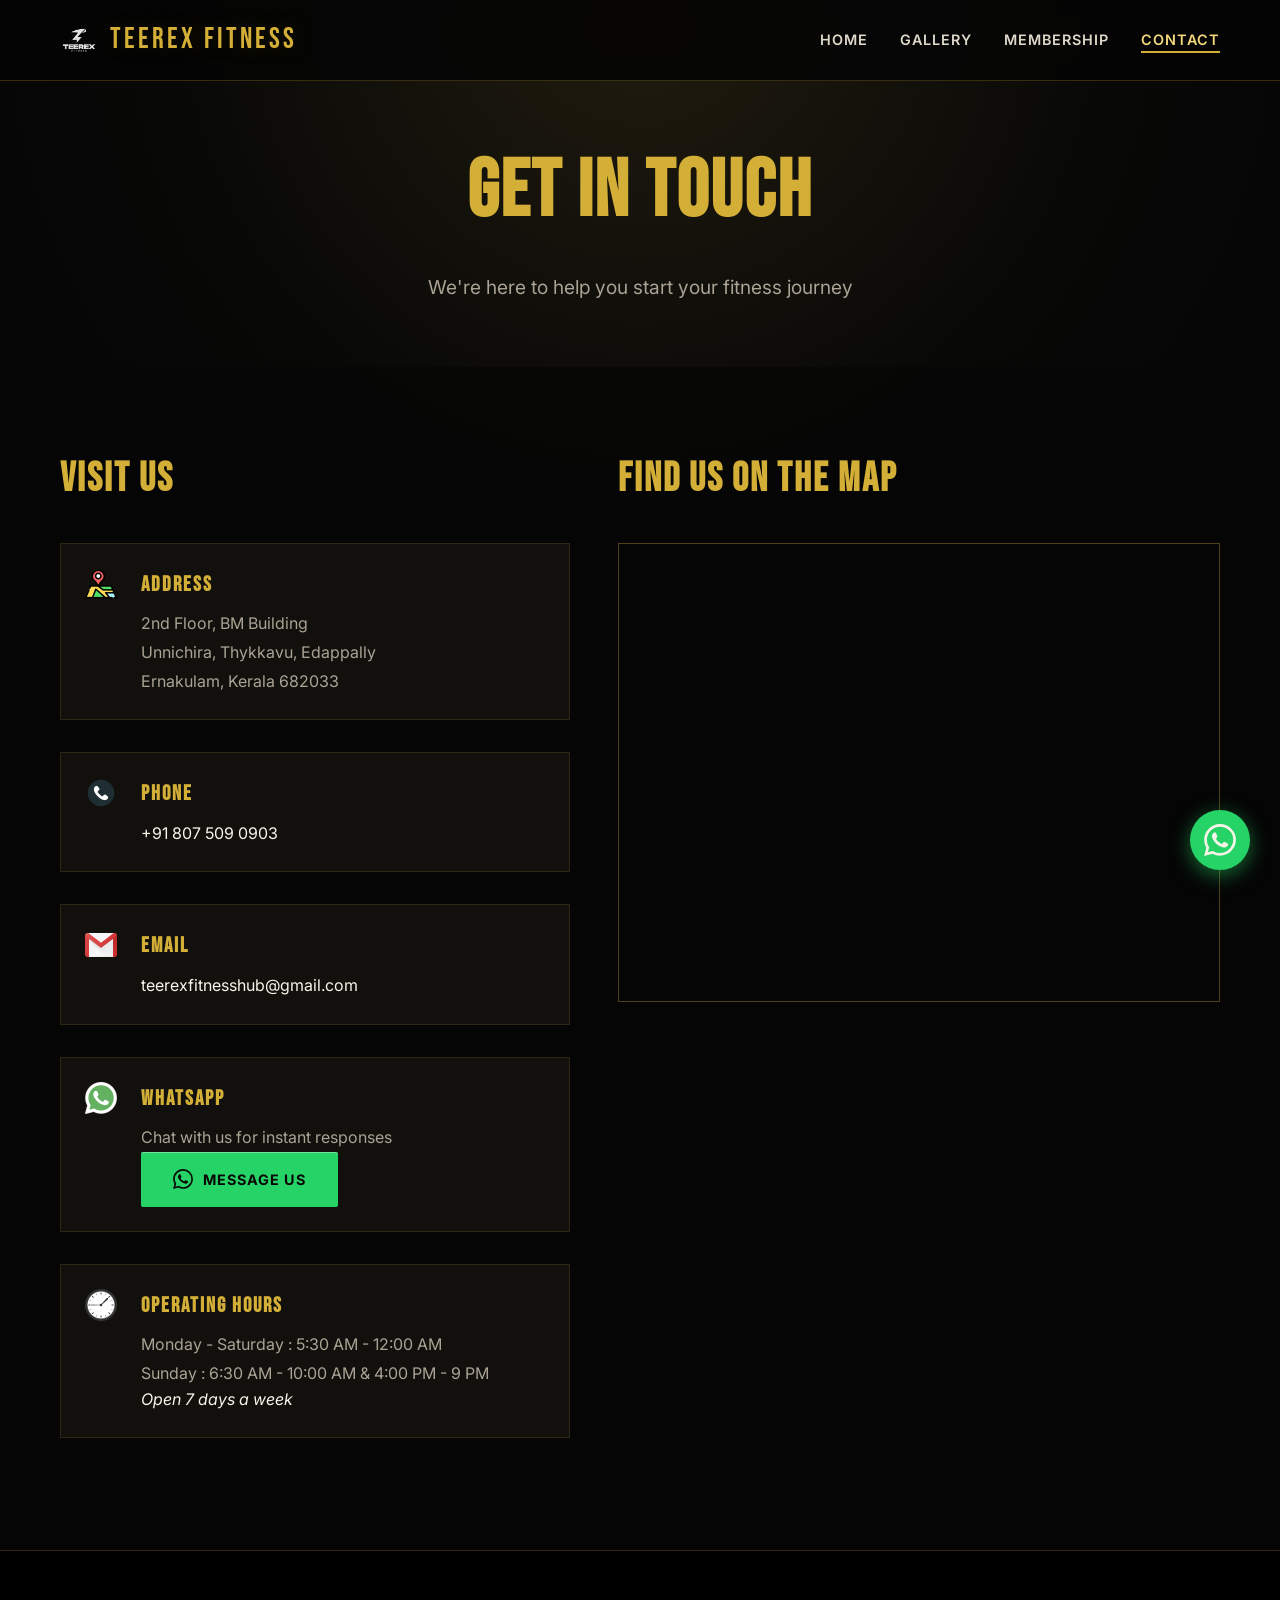
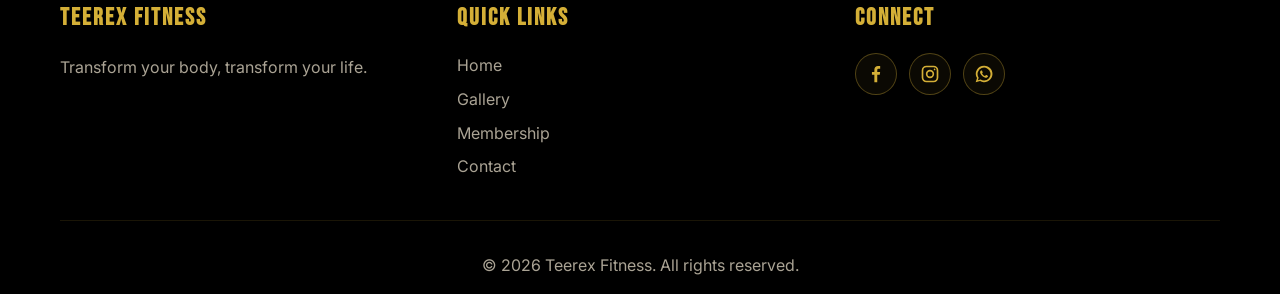
==== contact.html @ 6629a339 "Initial commit" ====
<!DOCTYPE html>
<html lang="en">
<head>
    <meta charset="UTF-8">
    <meta name="viewport" content="width=device-width, initial-scale=1.0">
    <title>Contact Us - Teerex Fitness</title>
    <link rel="stylesheet" href="style.css">
    <link rel="preconnect" href="https://fonts.googleapis.com">
    <link rel="preconnect" href="https://fonts.gstatic.com" crossorigin>
    <link href="https://fonts.googleapis.com/css2?family=Bebas+Neue&family=Inter:wght@400;600;700&display=swap" rel="stylesheet">
</head>
<body class="contact-page">
    <!-- Sticky Navigation -->
    <nav class="navbar" id="navbar">
        <div class="container nav-container">
            <div class="logo">
                <img src="images/GymLogo-transparent.png" alt="Teerex Fitness logo">
                <span>TEEREX FITNESS</span>
            </div>
             <button class="hamburger" id="hamburger" aria-label="Toggle menu">
                <span></span>
                <span></span>
                <span></span>
            </button>
            <ul class="nav-links" id="navLinks">
                <li><a href="index.html">Home</a></li>
                <li><a href="gallery.html">Gallery</a></li>
                <li><a href="membership.html">Membership</a></li>
                <li><a href="contact.html" class="active">Contact</a></li>
            </ul>
        </div>
    </nav>

    <!-- Page Header -->
    <section class="page-header">
        <div class="container">
            <h1 class="page-title">GET IN TOUCH</h1>
            <p class="page-subtitle">We're here to help you start your fitness journey</p>
        </div>
    </section>

    <!-- Contact Section -->
    <section class="section contact-section">
        <div class="container">
            <div class="contact-grid">
                <div class="contact-info">
                    <h2>VISIT US</h2>
                    
                    <div class="contact-item">
                        <div class="contact-icon">
                            <img src="images/map.png" alt="Address icon">
                        </div>
                        <div>
                            <h3>Address</h3>
                            <p>2nd Floor, BM Building<br>Unnichira, Thykkavu, Edappally<br>Ernakulam, Kerala 682033</p>
                        </div>
                    </div>

                    <div class="contact-item">
                        <div class="contact-icon">
                            <img src="images/phone.png" alt="Phone icon">
                        </div>
                        <div>
                            <h3>Phone</h3>
                            <p><a href="tel:+918075090903">+91 807 509 0903</a></p>
                        </div>
                    </div>

                    <!-- REPLACE: Update with actual email -->
                    <div class="contact-item">
                        <div class="contact-icon">
                            <img src="images/logo.png" alt="Email icon">
                        </div>
                        <div>
                            <h3>Email</h3>
                            <p><a href="mailto:teerexfitnesshub@gmail.com">teerexfitnesshub@gmail.com</a></p>
                        </div>
                    </div>

                    <div class="contact-item">
                        <div class="contact-icon">
                            <img src="images/whatsapp.png" alt="WhatsApp icon">
                        </div>
                        <div>
                            <h3>WhatsApp</h3>
                            <p>Chat with us for instant responses</p>
                            <a href="https://wa.me/918075090903" class="btn btn-primary" target="_blank">
                                <svg width="20" height="20" viewBox="0 0 24 24" fill="currentColor">
                                    <path d="M17.472 14.382c-.297-.149-1.758-.867-2.03-.967-.273-.099-.471-.148-.67.15-.197.297-.767.966-.94 1.164-.173.199-.347.223-.644.075-.297-.15-1.255-.463-2.39-1.475-.883-.788-1.48-1.761-1.653-2.059-.173-.297-.018-.458.13-.606.134-.133.298-.347.446-.52.149-.174.198-.298.298-.497.099-.198.05-.371-.025-.52-.075-.149-.669-1.612-.916-2.207-.242-.579-.487-.5-.669-.51-.173-.008-.371-.01-.57-.01-.198 0-.52.074-.792.372-.272.297-1.04 1.016-1.04 2.479 0 1.462 1.065 2.875 1.213 3.074.149.198 2.096 3.2 5.077 4.487.709.306 1.262.489 1.694.625.712.227 1.36.195 1.871.118.571-.085 1.758-.719 2.006-1.413.248-.694.248-1.289.173-1.413-.074-.124-.272-.198-.57-.347m-5.421 7.403h-.004a9.87 9.87 0 01-5.031-1.378l-.361-.214-3.741.982.998-3.648-.235-.374a9.86 9.86 0 01-1.51-5.26c.001-5.45 4.436-9.884 9.888-9.884 2.64 0 5.122 1.03 6.988 2.898a9.825 9.825 0 012.893 6.994c-.003 5.45-4.437 9.884-9.885 9.884m8.413-18.297A11.815 11.815 0 0012.05 0C5.495 0 .16 5.335.157 11.892c0 2.096.547 4.142 1.588 5.945L.057 24l6.305-1.654a11.882 11.882 0 005.683 1.448h.005c6.554 0 11.89-5.335 11.893-11.893a11.821 11.821 0 00-3.48-8.413z"/>
                                </svg>
                                Message Us
                            </a>
                        </div>
                    </div>

                    <div class="contact-item">
                        <div class="contact-icon">
                            <img src="images/watch.png" alt="Watch icon">
                        </div>
                        <div>
                            <h3>Operating Hours</h3>
                            <p>Monday - Saturday : 5:30 AM - 12:00 AM<br>
                                <p>Sunday : 6:30 AM - 10:00 AM & 4:00 PM - 9 PM</p>
                            <em>Open 7 days a week</em></p>
                        </div>
                    </div>
                </div>

                <div class="contact-map">
                    <h2>FIND US ON THE MAP</h2>
                    <!-- REPLACE: Update with actual Google Maps embed URL for your exact location -->
                    <div class="map-container">
                        <iframe src="https://www.google.com/maps/embed?pb=!1m18!1m12!1m3!1d3928.837699520671!2d76.31591597537282!3d10.030248572512807!2m3!1f0!2f0!3f0!3m2!1i1024!2i768!4f13.1!3m3!1m2!1s0x3b080d448a088895%3A0xfff744cca9f1dc3f!2sTeerex%20Fitness!5e0!3m2!1sen!2sin!4v1776975196945!5m2!1sen!2sin" width="600" height="450" style="border:0;" allowfullscreen="" loading="lazy" referrerpolicy="no-referrer-when-downgrade"></iframe>
                    </div>
                </div>
            </div>
        </div>
    </section>

    <!-- Sticky WhatsApp Button -->
    <a href="https://wa.me/918075090903" class="whatsapp-sticky" target="_blank" aria-label="Contact us on WhatsApp">
        <svg width="32" height="32" viewBox="0 0 24 24" fill="currentColor">
            <path d="M17.472 14.382c-.297-.149-1.758-.867-2.03-.967-.273-.099-.471-.148-.67.15-.197.297-.767.966-.94 1.164-.173.199-.347.223-.644.075-.297-.15-1.255-.463-2.39-1.475-.883-.788-1.48-1.761-1.653-2.059-.173-.297-.018-.458.13-.606.134-.133.298-.347.446-.52.149-.174.198-.298.298-.497.099-.198.05-.371-.025-.52-.075-.149-.669-1.612-.916-2.207-.242-.579-.487-.5-.669-.51-.173-.008-.371-.01-.57-.01-.198 0-.52.074-.792.372-.272.297-1.04 1.016-1.04 2.479 0 1.462 1.065 2.875 1.213 3.074.149.198 2.096 3.2 5.077 4.487.709.306 1.262.489 1.694.625.712.227 1.36.195 1.871.118.571-.085 1.758-.719 2.006-1.413.248-.694.248-1.289.173-1.413-.074-.124-.272-.198-.57-.347m-5.421 7.403h-.004a9.87 9.87 0 01-5.031-1.378l-.361-.214-3.741.982.998-3.648-.235-.374a9.86 9.86 0 01-1.51-5.26c.001-5.45 4.436-9.884 9.888-9.884 2.64 0 5.122 1.03 6.988 2.898a9.825 9.825 0 012.893 6.994c-.003 5.45-4.437 9.884-9.885 9.884m8.413-18.297A11.815 11.815 0 0012.05 0C5.495 0 .16 5.335.157 11.892c0 2.096.547 4.142 1.588 5.945L.057 24l6.305-1.654a11.882 11.882 0 005.683 1.448h.005c6.554 0 11.89-5.335 11.893-11.893a11.821 11.821 0 00-3.48-8.413z"/>
        </svg>
    </a>

    <!-- Footer -->
    <footer class="footer">
        <div class="container">
            <div class="footer-content">
                <div class="footer-section">
                    <h4>TEEREX FITNESS</h4>
                    <p>Transform your body, transform your life.</p>
                </div>
                <div class="footer-section">
                    <h4>Quick Links</h4>
                    <ul>
                        <li><a href="index.html">Home</a></li>
                        <li><a href="gallery.html">Gallery</a></li>
                        <li><a href="membership.html">Membership</a></li>
                        <li><a href="contact.html">Contact</a></li>
                    </ul>
                </div>
                <div class="footer-section">
                    <h4>Connect</h4>
                    <div class="social-icons">
                        <!-- REPLACE: Add your actual Facebook and Instagram profile links -->
                        <a href="https://www.facebook.com/share/1c6NTi8Nqt/?mibextid=wwXIfr" aria-label="Facebook">
                            <svg viewBox="0 0 24 24" aria-hidden="true"><path d="M13.5 22v-9h3l.45-3.5H13.5V7.26c0-1.01.28-1.7 1.73-1.7H17V2.43c-.31-.04-1.37-.13-2.61-.13-2.58 0-4.35 1.58-4.35 4.48V9.5H7.12V13h2.92v9h3.46Z"/></svg>
                        </a>
                        <a href="https://www.instagram.com/teerexfitness/" aria-label="Instagram">
                            <svg viewBox="0 0 24 24" aria-hidden="true"><path d="M7.75 2h8.5A5.76 5.76 0 0 1 22 7.75v8.5A5.76 5.76 0 0 1 16.25 22h-8.5A5.76 5.76 0 0 1 2 16.25v-8.5A5.76 5.76 0 0 1 7.75 2Zm0 2A3.75 3.75 0 0 0 4 7.75v8.5A3.75 3.75 0 0 0 7.75 20h8.5A3.75 3.75 0 0 0 20 16.25v-8.5A3.75 3.75 0 0 0 16.25 4h-8.5ZM17.5 5.5a1 1 0 1 1 0 2 1 1 0 0 1 0-2ZM12 7a5 5 0 1 1 0 10 5 5 0 0 1 0-10Zm0 2a3 3 0 1 0 0 6 3 3 0 0 0 0-6Z"/></svg>
                        </a>
                        <a href="https://wa.me/918075090903" target="_blank" rel="noopener noreferrer" aria-label="WhatsApp">
                            <svg viewBox="0 0 24 24" aria-hidden="true"><path d="M12.04 2a9.84 9.84 0 0 0-8.42 14.93L2 22l5.23-1.56A9.9 9.9 0 1 0 12.04 2Zm0 17.8a7.8 7.8 0 0 1-3.97-1.09l-.28-.17-3.1.92.94-3.02-.19-.3A7.75 7.75 0 1 1 12.04 19.8Zm4.27-5.82c-.23-.12-1.38-.68-1.6-.76-.21-.08-.37-.12-.52.12-.16.23-.61.76-.74.92-.14.15-.27.17-.51.05-.23-.12-.99-.36-1.88-1.16a7.03 7.03 0 0 1-1.3-1.62c-.14-.23-.02-.36.1-.48.11-.1.24-.27.35-.41.12-.13.16-.23.24-.39.08-.15.04-.29-.02-.41-.06-.12-.53-1.27-.72-1.74-.19-.46-.39-.39-.53-.4h-.45c-.15 0-.41.06-.62.29-.22.24-.82.8-.82 1.95 0 1.15.84 2.26.95 2.42.12.15 1.65 2.52 4 3.53.56.24.99.38 1.33.49.56.18 1.07.15 1.48.09.45-.07 1.38-.57 1.58-1.11.19-.55.19-1.02.13-1.11-.06-.1-.22-.16-.45-.28Z"/></svg>
                        </a>
                    </div>
                </div>
            </div>
            <div class="footer-bottom">
                <p>&copy; 2026 Teerex Fitness. All rights reserved.</p>
            </div>
        </div>
    </footer>

    <script src="main.js"></script>
</body>
</html>
---- style.css ----
/* ===================================
   TEEREX FITNESS - GLOBAL STYLES
   =================================== */

/* CSS Variables */
:root {
    --bg-dark: #050505;
    --bg-card: #11100d;
    --bg-elevated: #181611;
    --text-light: #f8f4e8;
    --text-gray: #aaa394;
    --accent: #d4af37;
    --accent-light: #f3d77b;
    --accent-hover: #b89224;
    --gold-rgb: 212, 175, 55;
    /* Replace this URL with your final hero image, e.g. url('images/hero-gym.jpg') */
    --hero-image: url('https://images.unsplash.com/photo-1534438327276-14e5300c3a48?auto=format&fit=crop&w=2000&q=85');
    --transition: all 0.3s ease;
}

/* Reset & Base Styles */
* {
    margin: 0;
    padding: 0;
    box-sizing: border-box;
}

html {
    scroll-behavior: smooth;
}

body {
    font-family: 'Inter', sans-serif;
    background-color: var(--bg-dark);
    color: var(--text-light);
    line-height: 1.6;
    overflow-x: hidden;
    background-image: radial-gradient(circle at 50% 0%, rgba(var(--gold-rgb), 0.045), transparent 34rem);
}

h1, h2, h3, h4, h5, h6 {
    font-family: 'Bebas Neue', sans-serif;
    letter-spacing: 2px;
}

a {
    text-decoration: none;
    color: inherit;
    transition: var(--transition);
}

img {
    max-width: 100%;
    height: auto;
    display: block;
}

/* Container */
.container {
    max-width: 1200px;
    margin: 0 auto;
    padding: 0 20px;
}

/* ===================================
   NAVIGATION
   =================================== */

.navbar {
    position: fixed;
    top: 0;
    left: 0;
    right: 0;
    background-color: rgba(5, 5, 5, 0.9);
    backdrop-filter: blur(10px);
    z-index: 1000;
    padding: 1rem 0;
    border-bottom: 1px solid rgba(var(--gold-rgb), 0.24);
    box-shadow: 0 12px 35px rgba(0, 0, 0, 0.35);
}

.nav-container {
    display: flex;
    justify-content: space-between;
    align-items: center;
}

.logo {
    font-family: 'Bebas Neue', sans-serif;
    font-size: 1.8rem;
    letter-spacing: 3px;
    color: var(--accent);
    text-shadow: 0 0 24px rgba(var(--gold-rgb), 0.2);
    display: flex;
    align-items: center;
    gap: 0.75rem;
}

.logo img {
    width: 38px;
    height: 48px;
    object-fit: cover;
    display: block;
    filter: invert(1);
}

.nav-links {
    display: flex;
    list-style: none;
    gap: 2rem;
}

.nav-links a {
    font-weight: 600;
    text-transform: uppercase;
    font-size: 0.9rem;
    letter-spacing: 1px;
    position: relative;
    color: #ded8c9;
}

.nav-links a::after {
    content: '';
    position: absolute;
    bottom: -5px;
    left: 0;
    width: 0;
    height: 2px;
    background-color: var(--accent);
    transition: var(--transition);
}

.nav-links a:hover::after,
.nav-links a.active::after {
    width: 100%;
}

.nav-links a:hover,
.nav-links a.active {
    color: var(--accent-light);
}

.hamburger {
    display: none;
    flex-direction: column;
    gap: 5px;
    background: none;
    border: none;
    cursor: pointer;
    padding: 5px;
}

.hamburger span {
    width: 25px;
    height: 3px;
    background-color: var(--text-light);
    transition: var(--transition);
}

/* ===================================
   HERO SECTION
   =================================== */

.hero {
    height: 100vh;
    display: flex;
    align-items: center;
    justify-content: center;
    text-align: center;
    position: relative;
    background-image:
        linear-gradient(90deg, rgba(3, 3, 3, 0.88), rgba(5, 5, 5, 0.52), rgba(3, 3, 3, 0.88)),
        linear-gradient(0deg, rgba(3, 3, 3, 0.7), rgba(212, 175, 55, 0.08)),
        var(--hero-image);
    background-size: cover;
    background-position: center;
    background-repeat: no-repeat;
    background-color: #050505;
    overflow: hidden;
}

.hero::before {
    content: '';
    position: absolute;
    top: 0;
    left: 0;
    right: 0;
    bottom: 0;
    background: 
        repeating-linear-gradient(
            90deg,
            transparent,
            transparent 50px,
            rgba(var(--gold-rgb), 0.045) 50px,
            rgba(var(--gold-rgb), 0.045) 51px
        );
}

.hero-overlay {
    position: absolute;
    top: 0;
    left: 0;
    right: 0;
    bottom: 0;
    background: radial-gradient(circle at center, transparent 0%, rgba(3, 3, 3, 0.82) 100%);
}

.hero-content {
    position: relative;
    z-index: 1;
}

.hero-logo {
    width: clamp(110px, 14vw, 170px);
    height: auto;
    margin: 0 auto 1.5rem;
    filter: invert(1);
    animation: fadeInUp 0.8s ease;
}

.hero-title {
    font-size: clamp(3rem, 10vw, 7rem);
    margin-bottom: 1rem;
    color: var(--accent);
    background: linear-gradient(110deg, #9f791b 5%, #f6df91 45%, #d4af37 68%, #8b6815 100%);
    -webkit-background-clip: text;
    background-clip: text;
    -webkit-text-fill-color: transparent;
    text-shadow: 0 10px 45px rgba(var(--gold-rgb), 0.18);
    animation: fadeInUp 1s ease;
}

.hero-tagline {
    font-size: clamp(1rem, 3vw, 1.5rem);
    margin-bottom: 2rem;
    font-weight: 600;
    letter-spacing: 2px;
    animation: fadeInUp 1s ease 0.2s both;
}

@keyframes fadeInUp {
    from {
        opacity: 0;
        transform: translateY(30px);
    }
    to {
        opacity: 1;
        transform: translateY(0);
    }
}

/* ===================================
   BUTTONS
   =================================== */

.btn {
    display: inline-flex;
    align-items: center;
    gap: 10px;
    padding: 1rem 2rem;
    font-weight: 700;
    text-transform: uppercase;
    letter-spacing: 1px;
    border: none;
    cursor: pointer;
    transition: var(--transition);
    font-size: 0.9rem;
    border-radius: 2px;
}

.btn-primary {
    background: linear-gradient(135deg, var(--accent-light), var(--accent));
    color: #080704;
    box-shadow: inset 0 1px 0 rgba(255, 255, 255, 0.35);
}

.btn-primary:hover {
    background-color: var(--accent-hover);
    transform: translateY(-2px);
    box-shadow: 0 10px 30px rgba(var(--gold-rgb), 0.28);
}

.btn-secondary {
    background-color: transparent;
    color: var(--text-light);
    border: 2px solid var(--accent);
}

.btn-secondary:hover {
    background-color: var(--accent);
    color: #080704;
    transform: translateY(-2px);
}

.btn-large {
    padding: 1.2rem 2.5rem;
    font-size: 1rem;
}

.btn-small {
    padding: 0.6rem 1.2rem;
    font-size: 0.85rem;
}

/* Match all WhatsApp call-to-action buttons to the sticky WhatsApp button. */
.btn[href*="wa.me"] {
    background: #25D366;
    color: #080704;
    border-color: #25D366;
}

.btn[href*="wa.me"]:hover {
    background: #25D366;
    color: #080704;
    border-color: #25D366;
    box-shadow: 0 10px 30px rgba(37, 211, 102, 0.35);
}

.btn.get-started-btn,
.btn.get-started-btn:hover {
    background: #f8e58c;
    color: #080704;
    border-color: #f8e58c;
    box-shadow: 0 10px 30px rgba(248, 229, 140, 0.22);
}

/* ===================================
   SECTIONS
   =================================== */

.section {
    padding: 5rem 0;
}

.section-title {
    font-size: clamp(2.5rem, 5vw, 4rem);
    text-align: center;
    margin-bottom: 1rem;
    color: var(--accent);
}

.section-subtitle {
    text-align: center;
    font-size: 1.2rem;
    color: var(--text-gray);
    margin-bottom: 3rem;
}

.page-header {
    padding: 8rem 0 4rem;
    text-align: center;
    background: radial-gradient(circle at top, #211c0f 0%, #080807 65%, #050505 100%);
    border-bottom: 1px solid rgba(var(--gold-rgb), 0.12);
}

.page-title {
    font-size: clamp(3rem, 8vw, 5rem);
    color: var(--accent);
    margin-bottom: 1rem;
}

.page-subtitle {
    font-size: 1.2rem;
    color: var(--text-gray);
}

/* Remove only the divider below inner-page headings. */
.gallery-page .page-header,
.membership-page .page-header,
.contact-page .page-header {
    border-bottom: none;
}

/* ===================================
   FEATURE CARDS
   =================================== */

.features-grid {
    display: grid;
    grid-template-columns: repeat(auto-fit, minmax(250px, 1fr));
    gap: 2rem;
    margin-top: 3rem;
}

.feature-card {
    background-color: var(--bg-card);
    padding: 2rem;
    border: 1px solid rgba(var(--gold-rgb), 0.14);
    transition: var(--transition);
    text-align: center;
}

.feature-card:hover {
    transform: translateY(-10px);
    border-color: var(--accent);
    box-shadow: 0 16px 45px rgba(0, 0, 0, 0.55), 0 0 24px rgba(var(--gold-rgb), 0.08);
}

.feature-icon {
    display: flex;
    align-items: center;
    justify-content: center;
    width: 64px;
    height: 64px;
    margin: 0 auto 1.25rem;
}

.feature-icon img {
    width: 100%;
    height: 100%;
    object-fit: contain;
    opacity: 0.95;
    filter: brightness(0) saturate(100%) invert(72%) sepia(54%) saturate(740%) hue-rotate(5deg) brightness(94%) contrast(89%) drop-shadow(0 0 6px rgba(var(--gold-rgb), 0.25));
}

.feature-card h3 {
    font-size: 1.5rem;
    margin-bottom: 1rem;
    color: var(--accent);
}

.feature-card p {
    color: var(--text-gray);
    line-height: 1.8;
}

/* ===================================
   MOTIVATIONAL BANNER
   =================================== */

.motivational-banner {
    background: var(--bg-dark);
    color: var(--text-light);
    padding: 4rem 2rem;
    text-align: center;
    position: relative;
}

.quote {
    font-family: 'Bebas Neue', sans-serif;
    font-size: clamp(1.5rem, 4vw, 3rem);
    margin-bottom: 1rem;
    position: relative;
    z-index: 1;
    letter-spacing: 3px;
}

.quote-author {
    font-size: 1.2rem;
    font-weight: 600;
    position: relative;
    z-index: 1;
}

/* ===================================
   MEMBERSHIP TEASER
   =================================== */

.membership-teaser {
    background-color: var(--bg-card);
}

/* ===================================
   TESTIMONIALS SECTION
   =================================== */

.testimonials-section {
    background-color: var(--bg-dark);
}

.testimonials-grid {
    display: grid;
    grid-template-columns: repeat(auto-fit, minmax(320px, 1fr));
    gap: 2rem;
    margin-top: 3rem;
}

.testimonial-card {
    background-color: var(--bg-card);
    padding: 2rem;
    border: 1px solid rgba(var(--gold-rgb), 0.14);
    border-left: 4px solid var(--accent);
    transition: var(--transition);
    display: flex;
    flex-direction: column;
    gap: 1.5rem;
}

.testimonial-card:hover {
    transform: translateY(-5px);
    border-color: var(--accent);
    box-shadow: 0 16px 45px rgba(0, 0, 0, 0.55), 0 0 24px rgba(var(--gold-rgb), 0.08);
}

.testimonial-stars {
    font-size: 1.2rem;
    color: var(--accent-light);
}

.testimonial-text {
    color: var(--text-gray);
    line-height: 1.8;
    font-style: italic;
    flex-grow: 1;
}

.testimonial-author {
    display: flex;
    align-items: center;
    gap: 1rem;
    padding-top: 1rem;
    border-top: 1px solid rgba(var(--gold-rgb), 0.14);
}

.author-avatar {
    width: 50px;
    height: 50px;
    background: linear-gradient(135deg, var(--accent-light) 0%, var(--accent-hover) 100%);
    color: #080704;
    border-radius: 50%;
    display: flex;
    align-items: center;
    justify-content: center;
    font-family: 'Bebas Neue', sans-serif;
    font-size: 1.2rem;
    font-weight: bold;
    flex-shrink: 0;
}

.author-info h4 {
    font-size: 1.1rem;
    color: var(--text-light);
    margin-bottom: 0.2rem;
}

.author-info p {
    font-size: 0.85rem;
    color: var(--text-gray);
}

/* ===================================
   MEMBERSHIP TEASER (CONTINUED)
   =================================== */

.teaser-cards {
    display: grid;
    grid-template-columns: repeat(auto-fit, minmax(250px, 1fr));
    gap: 2rem;
    margin: 3rem 0;
}

.teaser-card {
    background-color: var(--bg-dark);
    padding: 2rem;
    border: 1px solid rgba(var(--gold-rgb), 0.22);
    text-align: center;
    transition: var(--transition);
    position: relative;
}

.teaser-card.featured {
    border-color: var(--accent);
    transform: scale(1.05);
}

.teaser-card:hover {
    transform: translateY(-10px) scale(1.05);
    border-color: var(--accent);
}

.teaser-card h3 {
    font-size: 2rem;
    color: var(--accent);
    margin-bottom: 1rem;
}

.badge {
    position: absolute;
    top: -15px;
    right: 20px;
    background-color: var(--accent);
    color: #080704;
    padding: 0.5rem 1rem;
    font-size: 0.75rem;
    font-weight: 700;
    letter-spacing: 1px;
}

/* ===================================
   TRAINERS PAGE
   =================================== */

.trainers-grid {
    display: grid;
    grid-template-columns: repeat(auto-fit, minmax(300px, 1fr));
    gap: 2rem;
}

.trainer-card {
    background-color: var(--bg-card);
    overflow: hidden;
    border: 1px solid rgba(var(--gold-rgb), 0.14);
    transition: var(--transition);
}

.trainer-card:hover {
    transform: translateY(-10px);
    border-color: var(--accent);
    box-shadow: 0 18px 50px rgba(0, 0, 0, 0.6), 0 0 28px rgba(var(--gold-rgb), 0.1);
}

.trainer-image {
    width: 100%;
    height: 400px;
    overflow: hidden;
}

.trainer-image img {
    width: 100%;
    height: 100%;
    object-fit: cover;
    transition: var(--transition);
}

.trainer-card:hover .trainer-image img {
    transform: scale(1.1);
}

.trainer-info {
    padding: 1.5rem;
}

.trainer-info h3 {
    font-size: 1.8rem;
    color: var(--accent);
    margin-bottom: 0.5rem;
}

.trainer-specialty {
    color: var(--text-gray);
    font-weight: 600;
    text-transform: uppercase;
    font-size: 0.9rem;
    letter-spacing: 1px;
    margin-bottom: 1rem;
}

.trainer-bio {
    color: var(--text-gray);
    line-height: 1.8;
}

/* ===================================
   GALLERY PAGE
   =================================== */

.gallery-grid {
    display: grid;
    grid-template-columns: repeat(3, minmax(0, 1fr));
    grid-auto-rows: 260px;
    gap: 1rem;
    grid-auto-flow: dense;
}

.gallery-item {
    overflow: hidden;
    position: relative;
    cursor: pointer;
    border: 1px solid rgba(var(--gold-rgb), 0.14);
}

.gallery-item.tall {
    grid-row: span 2;
}

.gallery-item.wide {
    grid-column: span 2;
}

.gallery-item img {
    width: 100%;
    height: 100%;
    object-fit: cover;
    transition: var(--transition);
}

.gallery-item:hover img {
    transform: scale(1.1);
    filter: brightness(0.7);
}

.gallery-item:hover {
    border-color: rgba(var(--gold-rgb), 0.65);
    box-shadow: 0 14px 38px rgba(0, 0, 0, 0.6);
}

/* ===================================
   MEMBERSHIP PAGE
   =================================== */

.pricing-grid {
    display: grid;
    grid-template-columns: repeat(4, minmax(0, 1fr));
    gap: 1.5rem;
    margin-top: 3rem;
    align-items: stretch;
}

.pricing-card {
    background-color: var(--bg-card);
    padding: 2.5rem;
    border: 1px solid rgba(var(--gold-rgb), 0.22);
    text-align: center;
    transition: var(--transition);
    position: relative;
    display: flex;
    flex-direction: column;
    min-width: 0;
}

.pricing-card.featured {
    border-color: var(--accent);
    transform: scale(1.05);
}

.pricing-card:hover {
    transform: translateY(-10px) scale(1.05);
    border-color: var(--accent);
    box-shadow: 0 18px 50px rgba(0, 0, 0, 0.62), 0 0 28px rgba(var(--gold-rgb), 0.1);
}

.popular-badge {
    position: absolute;
    top: -15px;
    left: 50%;
    transform: translateX(-50%);
    background-color: var(--accent);
    color: #080704;
    padding: 0.5rem 1.5rem;
    font-size: 0.75rem;
    font-weight: 700;
    letter-spacing: 1px;
}

.value-badge {
    position: absolute;
    top: -13px;
    left: 50%;
    transform: translateX(-50%);
    padding: 0.4rem 1rem;
    background: #292929;
    color: #aaa;
    border: 1px solid #444;
    font-size: 0.7rem;
    font-weight: 700;
    letter-spacing: 1px;
    white-space: nowrap;
}

.pricing-card.low-value {
    background: #0b0b0b;
    border-color: #333;
}

.pricing-card.low-value:hover {
    border-color: #555;
    box-shadow: none;
}

.pricing-card.low-value .plan-name,
.pricing-card.low-value .amount {
    color: #aaa;
}

.first-payment {
    min-height: 1.4rem;
    margin: -1.15rem 0 0.75rem;
    color: #a9a9a9;
    font-size: 0.8rem;
    font-weight: 600;
}

.plan-features .fee-item {
    color: #c87878;
    font-weight: 600;
}

.plan-name {
    font-size: 2.5rem;
    color: var(--accent);
    margin-bottom: 1.5rem;
}

.plan-price {
    margin-bottom: 2rem;
}

.currency {
    font-size: 1.5rem;
    vertical-align: top;
}

.amount {
    font-family: 'Bebas Neue', sans-serif;
    font-size: 4rem;
    color: var(--text-light);
}

.period {
    font-size: 1rem;
    color: var(--text-gray);
}

.plan-features {
    list-style: none;
    text-align: left;
    margin-bottom: 2rem;
    flex-grow: 1;
}

.plan-features li {
    padding: 0.8rem 0;
    border-bottom: 1px solid rgba(var(--gold-rgb), 0.12);
    color: var(--text-gray);
}

.pricing-note {
    text-align: center;
    margin-top: 3rem;
    color: var(--text-gray);
    font-style: italic;
}

.pricing-note p {
    margin-bottom: 0.5rem;
}

@media (max-width: 1100px) {
    .pricing-grid {
        grid-template-columns: repeat(2, minmax(0, 1fr));
    }
}

/* ===================================
   CONTACT PAGE
   =================================== */

.contact-grid {
    display: grid;
    grid-template-columns: 1fr 1fr;
    gap: 3rem;
}

.contact-info h2 {
    font-size: 2.5rem;
    color: var(--accent);
    margin-bottom: 2rem;
}

.contact-item {
    display: flex;
    gap: 1.5rem;
    margin-bottom: 2rem;
    padding: 1.5rem;
    background-color: var(--bg-card);
    border: 1px solid rgba(var(--gold-rgb), 0.14);
    transition: var(--transition);
}

.contact-item:hover {
    border-color: var(--accent);
    transform: translateX(10px);
}

.contact-icon {
    font-size: 2rem;
    flex-shrink: 0;
}

.contact-icon img {
    width: 32px;
    height: 32px;
    object-fit: contain;
    display: block;
}

.contact-item h3 {
    font-size: 1.3rem;
    color: var(--accent);
    margin-bottom: 0.5rem;
}

.contact-item p {
    color: var(--text-gray);
    line-height: 1.8;
}

.contact-item a {
    color: var(--text-light);
}

.contact-item a:hover {
    color: var(--accent);
}

.contact-map h2 {
    font-size: 2.5rem;
    color: var(--accent);
    margin-bottom: 2rem;
}

.map-container {
    border: 1px solid rgba(var(--gold-rgb), 0.35);
    overflow: hidden;
}

.map-note {
    margin-top: 1rem;
    color: var(--text-gray);
    font-size: 0.9rem;
    font-style: italic;
}

/* ===================================
   CTA SECTION
   =================================== */

.cta-section {
    background: radial-gradient(circle at center, #1d190e 0%, var(--bg-dark) 72%);
    border-block: 1px solid rgba(var(--gold-rgb), 0.12);
    padding: 5rem 2rem;
    text-align: center;
}

.cta-section h2 {
    font-size: clamp(2rem, 5vw, 3.5rem);
    color: var(--accent);
    margin-bottom: 1rem;
}

.cta-section p {
    font-size: 1.2rem;
    color: var(--text-gray);
    margin-bottom: 2rem;
}

/* ===================================
   STICKY WHATSAPP BUTTON
   =================================== */

.whatsapp-sticky {
    position: fixed;
    bottom: 30px;
    right: 30px;
    width: 60px;
    height: 60px;
    background-color: #25D366;
    border-radius: 50%;
    display: flex;
    align-items: center;
    justify-content: center;
    box-shadow: 0 5px 20px rgba(37, 211, 102, 0.5);
    z-index: 999;
    transition: var(--transition);
}

.whatsapp-sticky:hover {
    transform: scale(1.1);
    box-shadow: 0 8px 30px rgba(37, 211, 102, 0.7);
}

/* ===================================
   FOOTER
   =================================== */

.footer {
    background-color: #000;
    padding: 3rem 0 1rem;
    border-top: 1px solid rgba(var(--gold-rgb), 0.22);
}

.footer-content {
    display: grid;
    grid-template-columns: repeat(auto-fit, minmax(250px, 1fr));
    gap: 2rem;
    margin-bottom: 2rem;
}

.footer-section h4 {
    font-size: 1.5rem;
    color: var(--accent);
    margin-bottom: 1rem;
}

.footer-section p {
    color: var(--text-gray);
    line-height: 1.8;
}

.footer-section ul {
    list-style: none;
}

.footer-section ul li {
    margin-bottom: 0.5rem;
}

.footer-section ul li a {
    color: var(--text-gray);
}

.footer-section ul li a:hover {
    color: var(--accent);
}

.social-icons {
    display: flex;
    gap: 0.75rem;
    margin-bottom: 1rem;
}

.social-icons a {
    width: 42px;
    height: 42px;
    display: inline-flex;
    align-items: center;
    justify-content: center;
    color: var(--accent);
    border: 1px solid rgba(var(--gold-rgb), 0.35);
    border-radius: 50%;
    background: rgba(var(--gold-rgb), 0.05);
    transition: var(--transition);
}

.social-icons svg {
    width: 20px;
    height: 20px;
    fill: currentColor;
}

.social-icons a:hover {
    color: #080704;
    background: linear-gradient(135deg, var(--accent-light), var(--accent));
    border-color: var(--accent-light);
    transform: translateY(-3px);
    box-shadow: 0 8px 22px rgba(var(--gold-rgb), 0.25);
}

.footer-bottom {
    text-align: center;
    padding-top: 2rem;
    border-top: 1px solid rgba(var(--gold-rgb), 0.12);
    color: var(--text-gray);
}

/* ===================================
   RESPONSIVE DESIGN
   =================================== */

@media (max-width: 768px) {
    .nav-links {
        position: fixed;
        top: 70px;
        left: -100%;
        flex-direction: column;
        background-color: rgba(5, 5, 5, 0.98);
        width: 100%;
        padding: 2rem;
        gap: 1rem;
        transition: var(--transition);
    }

    .nav-links.active {
        left: 0;
    }

    .hamburger {
        display: flex;
    }

    .hamburger.active span:nth-child(1) {
        transform: rotate(45deg) translate(8px, 8px);
    }

    .hamburger.active span:nth-child(2) {
        opacity: 0;
    }

    .hamburger.active span:nth-child(3) {
        transform: rotate(-45deg) translate(7px, -7px);
    }

    .contact-grid {
        grid-template-columns: 1fr;
    }

    .gallery-item.wide {
        grid-column: span 1;
    }

    .gallery-grid {
        grid-template-columns: repeat(2, minmax(0, 1fr));
        grid-auto-rows: 220px;
    }

    .pricing-card.featured {
        transform: scale(1);
    }

    .whatsapp-sticky {
        bottom: 20px;
        right: 20px;
        width: 50px;
        height: 50px;
    }

    .whatsapp-sticky svg {
        width: 28px;
        height: 28px;
    }
}

@media (max-width: 480px) {
    .features-grid,
    .trainers-grid,
    .gallery-grid,
    .pricing-grid {
        grid-template-columns: 1fr;
    }

    .gallery-item.tall {
        grid-row: span 1;
    }

    .gallery-grid {
        grid-auto-rows: 240px;
    }
}
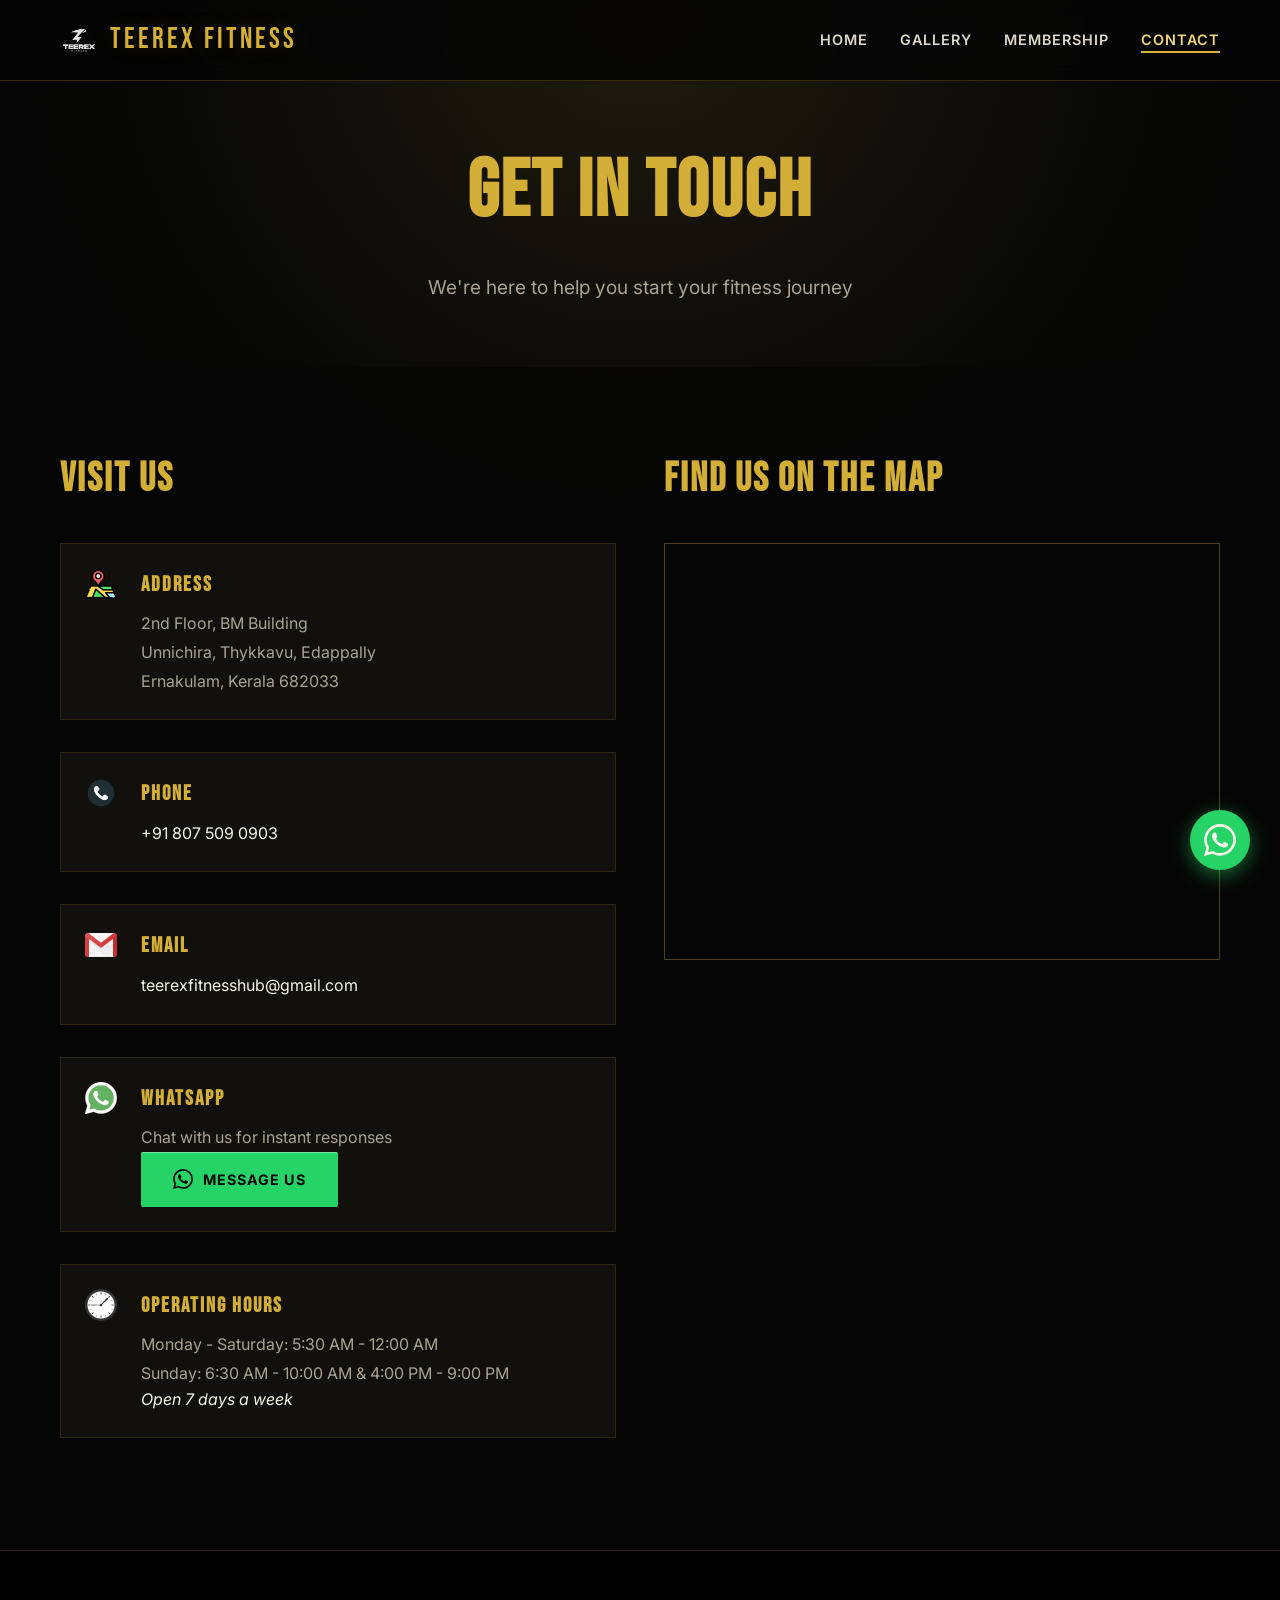
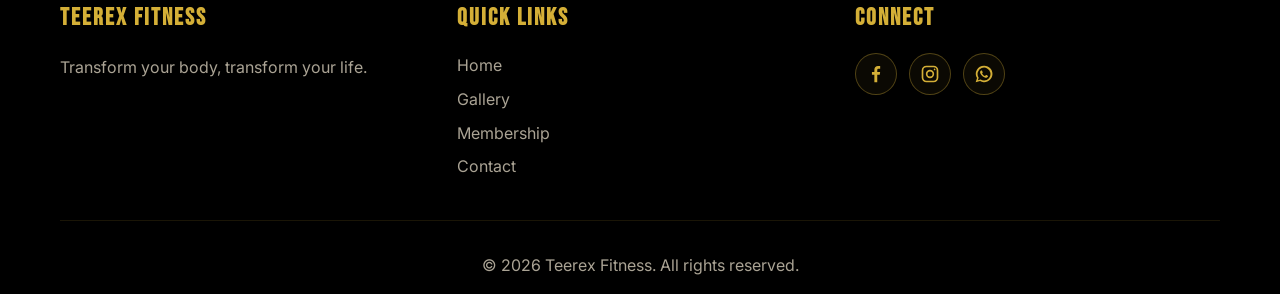
==== commit 5edfe262: "corrected phone responsiveness" ====
--- a/contact.html
+++ b/contact.html
@@ -99,9 +99,9 @@
                         </div>
                         <div>
                             <h3>Operating Hours</h3>
-                            <p>Monday - Saturday : 5:30 AM - 12:00 AM<br>
-                                <p>Sunday : 6:30 AM - 10:00 AM & 4:00 PM - 9 PM</p>
-                            <em>Open 7 days a week</em></p>
+                            <p>Monday - Saturday: 5:30 AM - 12:00 AM<br>
+                            Sunday: 6:30 AM - 10:00 AM &amp; 4:00 PM - 9:00 PM</p>
+                            <em>Open 7 days a week</em>
                         </div>
                     </div>
                 </div>
@@ -110,7 +110,7 @@
                     <h2>FIND US ON THE MAP</h2>
                     <!-- REPLACE: Update with actual Google Maps embed URL for your exact location -->
                     <div class="map-container">
-                        <iframe src="https://www.google.com/maps/embed?pb=!1m18!1m12!1m3!1d3928.837699520671!2d76.31591597537282!3d10.030248572512807!2m3!1f0!2f0!3f0!3m2!1i1024!2i768!4f13.1!3m3!1m2!1s0x3b080d448a088895%3A0xfff744cca9f1dc3f!2sTeerex%20Fitness!5e0!3m2!1sen!2sin!4v1776975196945!5m2!1sen!2sin" width="600" height="450" style="border:0;" allowfullscreen="" loading="lazy" referrerpolicy="no-referrer-when-downgrade"></iframe>
+                        <iframe src="https://www.google.com/maps/embed?pb=!1m18!1m12!1m3!1d3928.837699520671!2d76.31591597537282!3d10.030248572512807!2m3!1f0!2f0!3f0!3m2!1i1024!2i768!4f13.1!3m3!1m2!1s0x3b080d448a088895%3A0xfff744cca9f1dc3f!2sTeerex%20Fitness!5e0!3m2!1sen!2sin!4v1776975196945!5m2!1sen!2sin" title="Teerex Fitness location" style="border:0;" allowfullscreen="" loading="lazy" referrerpolicy="no-referrer-when-downgrade"></iframe>
                     </div>
                 </div>
             </div>
--- a/style.css
+++ b/style.css
@@ -847,8 +847,14 @@
 
 .contact-grid {
     display: grid;
-    grid-template-columns: 1fr 1fr;
+    grid-template-columns: repeat(2, minmax(0, 1fr));
     gap: 3rem;
+}
+
+.contact-info,
+.contact-map,
+.contact-item > div:last-child {
+    min-width: 0;
 }
 
 .contact-info h2 {
@@ -897,6 +903,7 @@
 
 .contact-item a {
     color: var(--text-light);
+    overflow-wrap: anywhere;
 }
 
 .contact-item a:hover {
@@ -912,6 +919,13 @@
 .map-container {
     border: 1px solid rgba(var(--gold-rgb), 0.35);
     overflow: hidden;
+    aspect-ratio: 4 / 3;
+}
+
+.map-container iframe {
+    display: block;
+    width: 100%;
+    height: 100%;
 }
 
 .map-note {
@@ -1092,6 +1106,11 @@
 
     .contact-grid {
         grid-template-columns: 1fr;
+        gap: 2.5rem;
+    }
+
+    .contact-item:hover {
+        transform: none;
     }
 
     .gallery-item.wide {
@@ -1121,6 +1140,56 @@
 }
 
 @media (max-width: 480px) {
+    .container {
+        padding-inline: 16px;
+    }
+
+    .contact-page .page-header {
+        padding: 6.5rem 0 2.75rem;
+    }
+
+    .contact-page .page-title {
+        font-size: clamp(2.6rem, 15vw, 3.5rem);
+        line-height: 1;
+    }
+
+    .contact-page .page-subtitle {
+        font-size: 1rem;
+        line-height: 1.5;
+    }
+
+    .contact-section {
+        padding: 3rem 0;
+    }
+
+    .contact-info h2,
+    .contact-map h2 {
+        font-size: 2rem;
+        margin-bottom: 1.25rem;
+    }
+
+    .contact-item {
+        gap: 1rem;
+        padding: 1.1rem;
+        margin-bottom: 1rem;
+    }
+
+    .contact-icon img {
+        width: 28px;
+        height: 28px;
+    }
+
+    .contact-item .btn {
+        width: 100%;
+        justify-content: center;
+        padding-inline: 1rem;
+        margin-top: 0.25rem;
+    }
+
+    .map-container {
+        aspect-ratio: 1 / 1;
+    }
+
     .features-grid,
     .trainers-grid,
     .gallery-grid,
